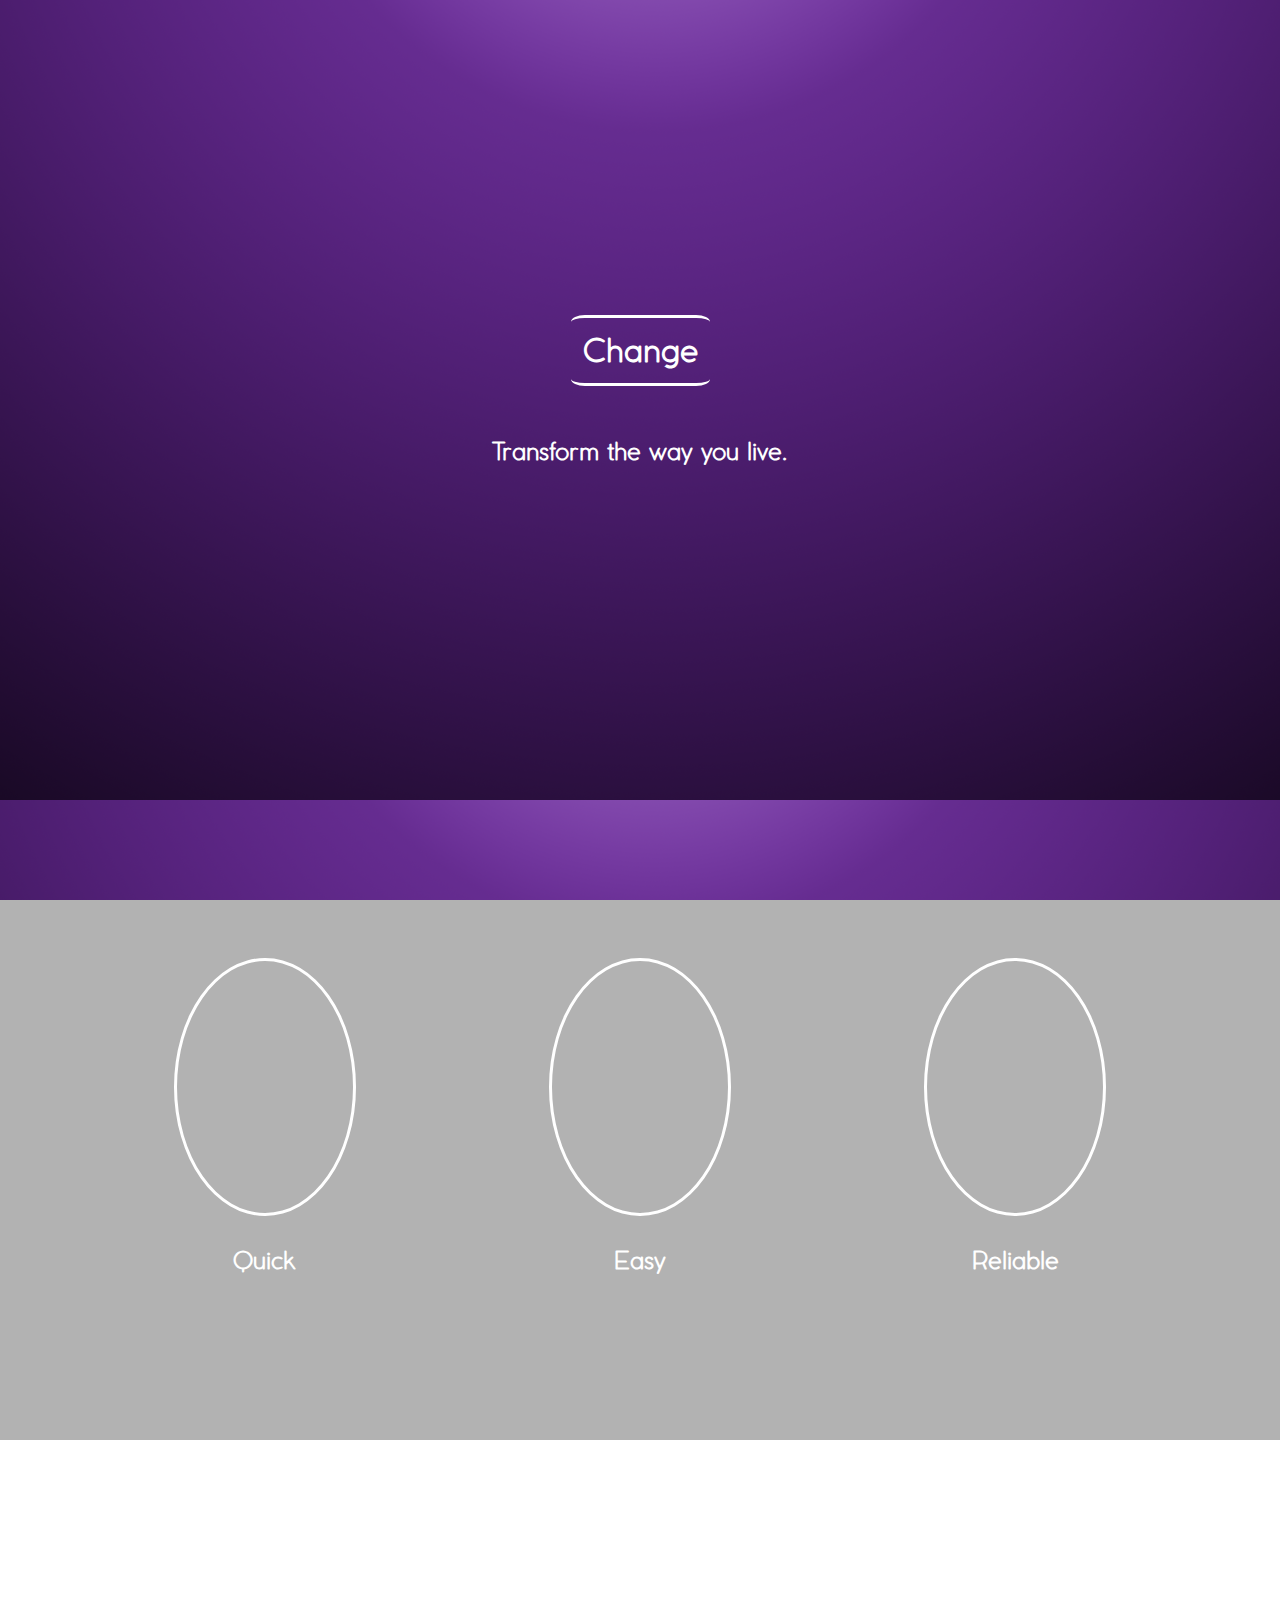
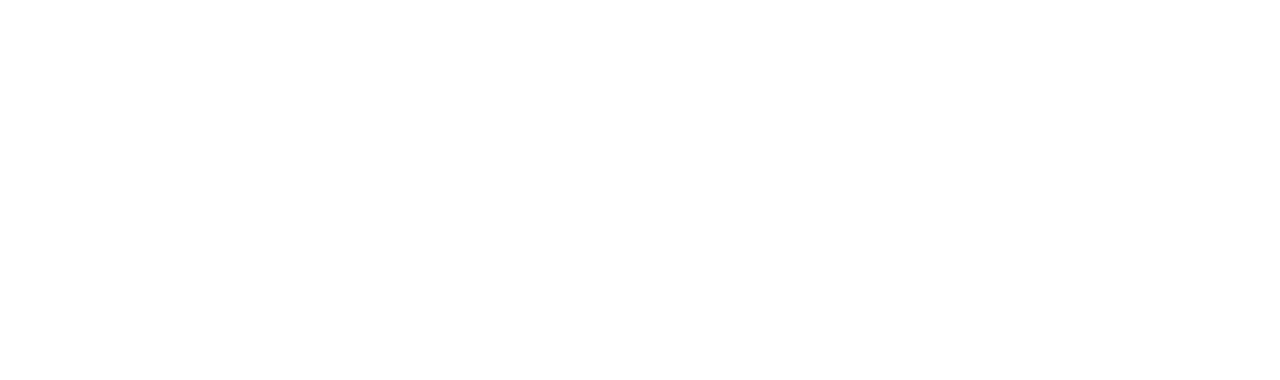
==== PlaySite/index.html @ 69a19b4b "add play site" ====
<!DOCTYPE HTML>
<html>
    <head>
        <title>Change</title>
        <link rel = "stylesheet" type = "text/css" href = "main.css">
    </head>
    <body>
        <div id = "banner">
            <h1 id = "title">Change</h1>
            <h2 id = "title-description">Transform the way you live.</h2>
        </div>
        <div id = "one">
            <div class = "data">
                <div class = "icon"></div>
                <h2 id = "title-description">Quick</h2>
            </div>
            <div class = "data">
                <div class = "icon"></div>
                <h2 id = "title-description">Easy</h2>
            </div>
            <div class = "data">
                <div class = "icon"></div>
                <h2 id = "title-description">Reliable</h2>
            </div>
        </div>
        <div id = "two">
        </div>
    </body>
</html>
---- PlaySite/main.css ----
@font-face {
    font-family: 'cocomatlight';
    src: url('fonts/cocomat/cocomat_light-trial-webfont.eot');
    src: url('fonts/cocomat/cocomat_light-trial-webfont.eot?#iefix') format('embedded-opentype'),
         url('fonts/cocomat/cocomat_light-trial-webfont.woff2') format('woff2'),
         url('fonts/cocomat/cocomat_light-trial-webfont.woff') format('woff'),
         url('fonts/cocomat/cocomat_light-trial-webfont.ttf') format('truetype'),
         url('fonts/cocomat/cocomat_light-trial-webfont.svg#cocomatlight') format('svg');
    font-weight: normal;
    font-style: normal;

}

body {
    overflow-x:hidden;
    margin: 0;
    background-image: url(img/GradientBG.png);
    background-size: 100%;
    background-attachment: fixed;
}

#banner {
    height: 100vh;
    width: 100%;
    text-align:center;
}

#title {
    margin-top: 35vh;
    border-top: 3px white solid;
    border-bottom: 3px white solid;
    border-radius: 10%;
    padding: 12px;
    padding-top: 0px;
    display: inline-block;
    font-family: 'cocomatlight';
    color: white;
}

#title-description {
    display: block;
    font-family: 'cocomatlight';
    color: white;
    
}

#one {
    height: 60vh;
    background-color: rgba(0, 0, 0, 0.3);
    text-align: center;
}

.data {
    text-align: center;
    width: 25%;
    height: 85%;
    margin: 2%;
    display: inline-block;
}

.icon {
    width: 55%;
    height: 55%;
    border: 3px white solid;
    border-radius: 100%;
    margin: auto;
    margin-top: 10%;
}

#two {
    height: 60vh;
}
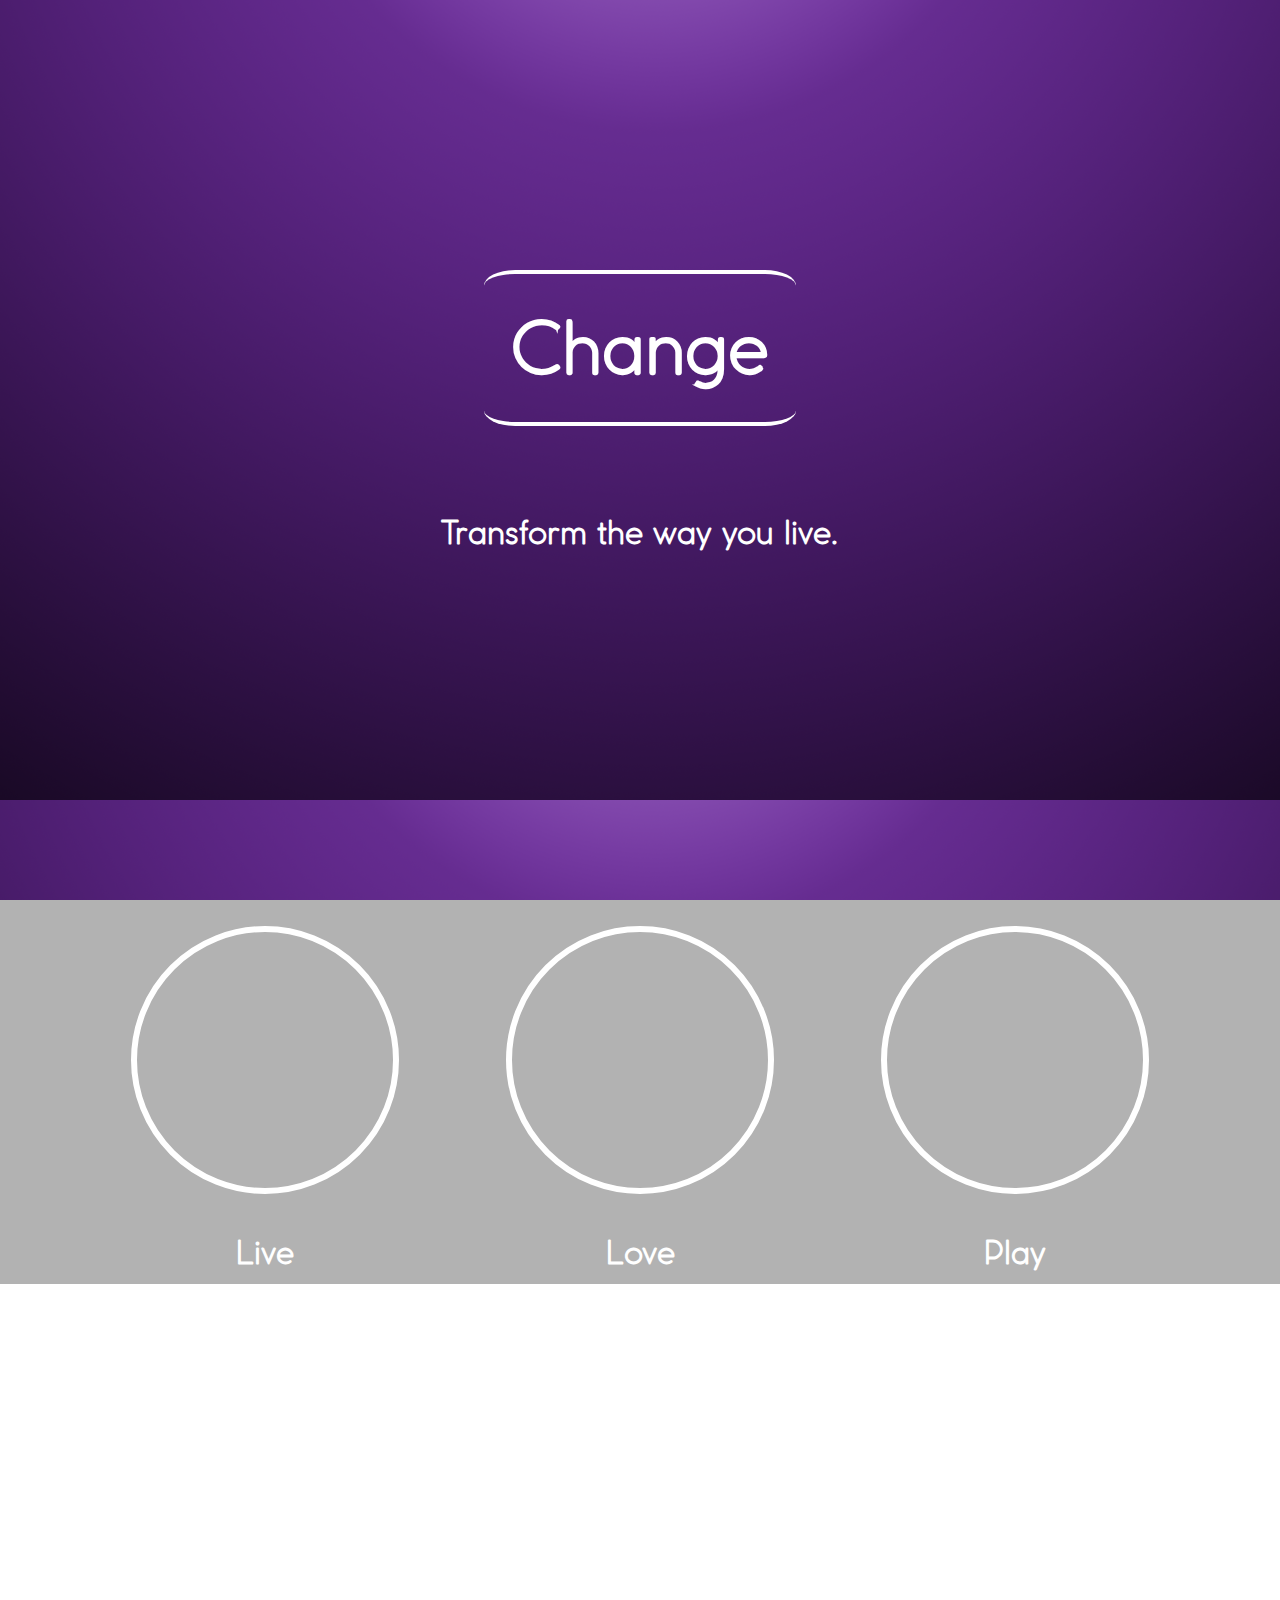
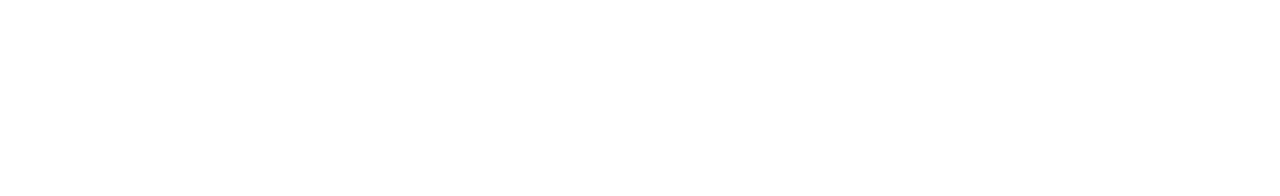
==== commit 6bd07a00: "change" ====
--- a/PlaySite/index.html
+++ b/PlaySite/index.html
@@ -12,15 +12,15 @@
         <div id = "one">
             <div class = "data">
                 <div class = "icon"></div>
-                <h2 id = "title-description">Quick</h2>
+                <h2 id = "title-description">Live</h2>
             </div>
             <div class = "data">
                 <div class = "icon"></div>
-                <h2 id = "title-description">Easy</h2>
+                <h2 id = "title-description">Love</h2>
             </div>
             <div class = "data">
                 <div class = "icon"></div>
-                <h2 id = "title-description">Reliable</h2>
+                <h2 id = "title-description">Play</h2>
             </div>
         </div>
         <div id = "two">
--- a/PlaySite/main.css
+++ b/PlaySite/main.css
@@ -26,26 +26,28 @@
 }
 
 #title {
-    margin-top: 35vh;
-    border-top: 3px white solid;
-    border-bottom: 3px white solid;
+    margin-top: 30vh;
+    border-top: 0.5vh white solid;
+    border-bottom: 0.5vh white solid;
     border-radius: 10%;
-    padding: 12px;
+    padding: 3vh;
     padding-top: 0px;
     display: inline-block;
     font-family: 'cocomatlight';
     color: white;
+    font-size: 8vh;
 }
 
 #title-description {
     display: block;
     font-family: 'cocomatlight';
     color: white;
+    font-size: 3.5vh;
     
 }
 
 #one {
-    height: 60vh;
+    height: 30vw;
     background-color: rgba(0, 0, 0, 0.3);
     text-align: center;
 }
@@ -59,14 +61,14 @@
 }
 
 .icon {
-    width: 55%;
-    height: 55%;
-    border: 3px white solid;
+    width: 20vw;
+    height: 20vw;
+    border: 0.5vw white solid;
     border-radius: 100%;
     margin: auto;
-    margin-top: 10%;
+    margin-top: 0vw;
 }
 
 #two {
-    height: 60vh;
+    height: 40vw;
 }